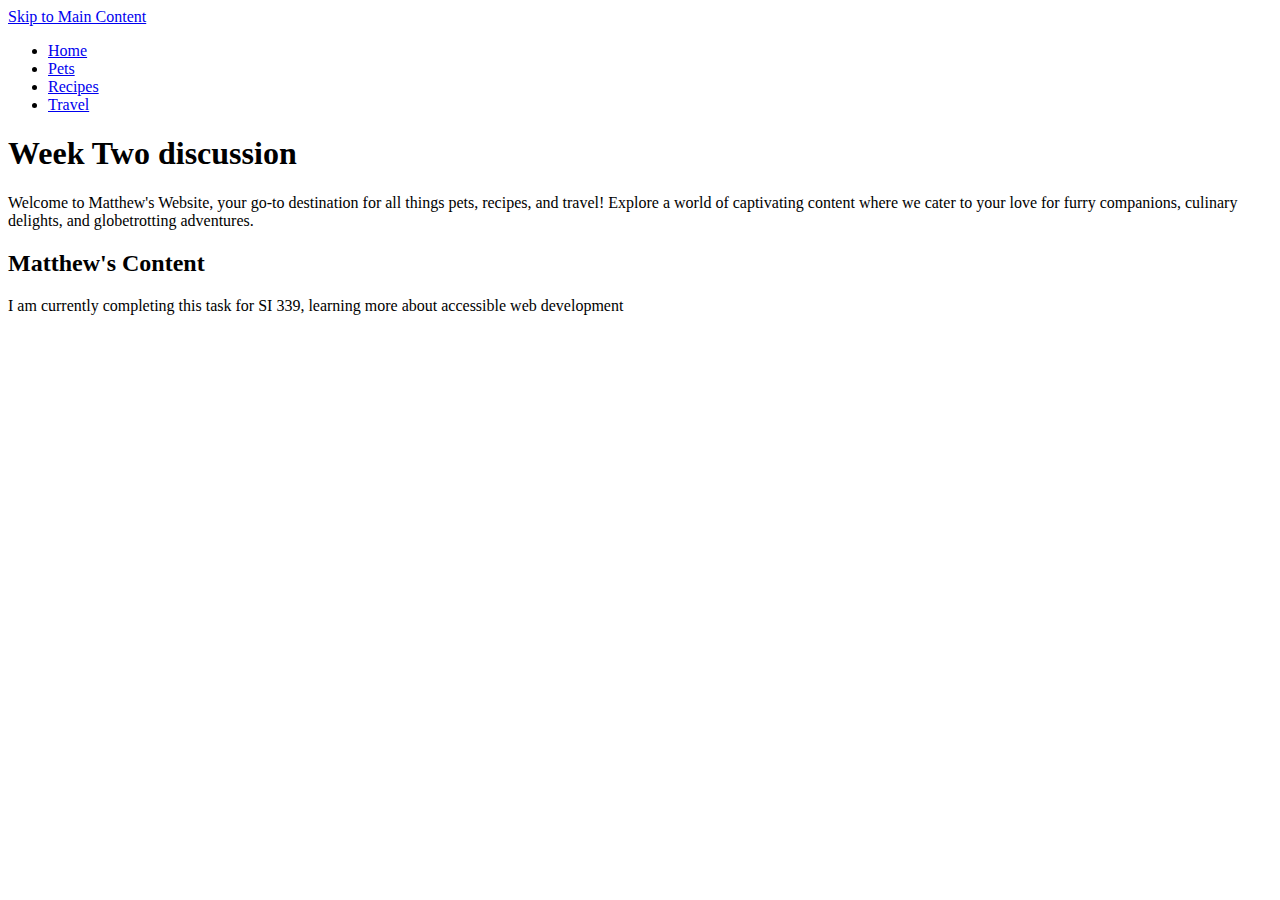
==== index.html @ 8b38f7f1 "Discussion assignment completed" ====
<!DOCTYPE html>
<html lang="en">
<head>
    <meta charset="UTF-8">
    <meta name="viewport" content="width=device-width, initial-scale=1.0">
    <title>Matthew's Website</title>
</head>
<body>
    <a href = "#main">Skip to Main Content</a>
    <header>
        <nav>
            <ul>
                <li><a href = "index.html">Home</a></li>
                <li><a href = "pets.html">Pets</a></li>
                <li><a href = "recipes.html">Recipes</a></li>
                <li><a href = "travel.html">Travel</a></li>
            </ul>
        </nav>
        <h1>Week Two discussion</h1>
    </header>
    <main>
        <div>
            <p>Welcome to Matthew's Website, your go-to destination for all things pets, recipes, and travel! Explore a world of captivating content where we cater to your love for furry companions, culinary delights, and globetrotting adventures. </p>
        </div>
        <div>
            <h2>Matthew's Content</h2>
            <p>I am currently completing this task for SI 339, learning more about accessible web development</p>
        </div>
        <div></div>
        <div></div>
        <div></div>
        <div></div>
    </main>
    
</body>
</html>
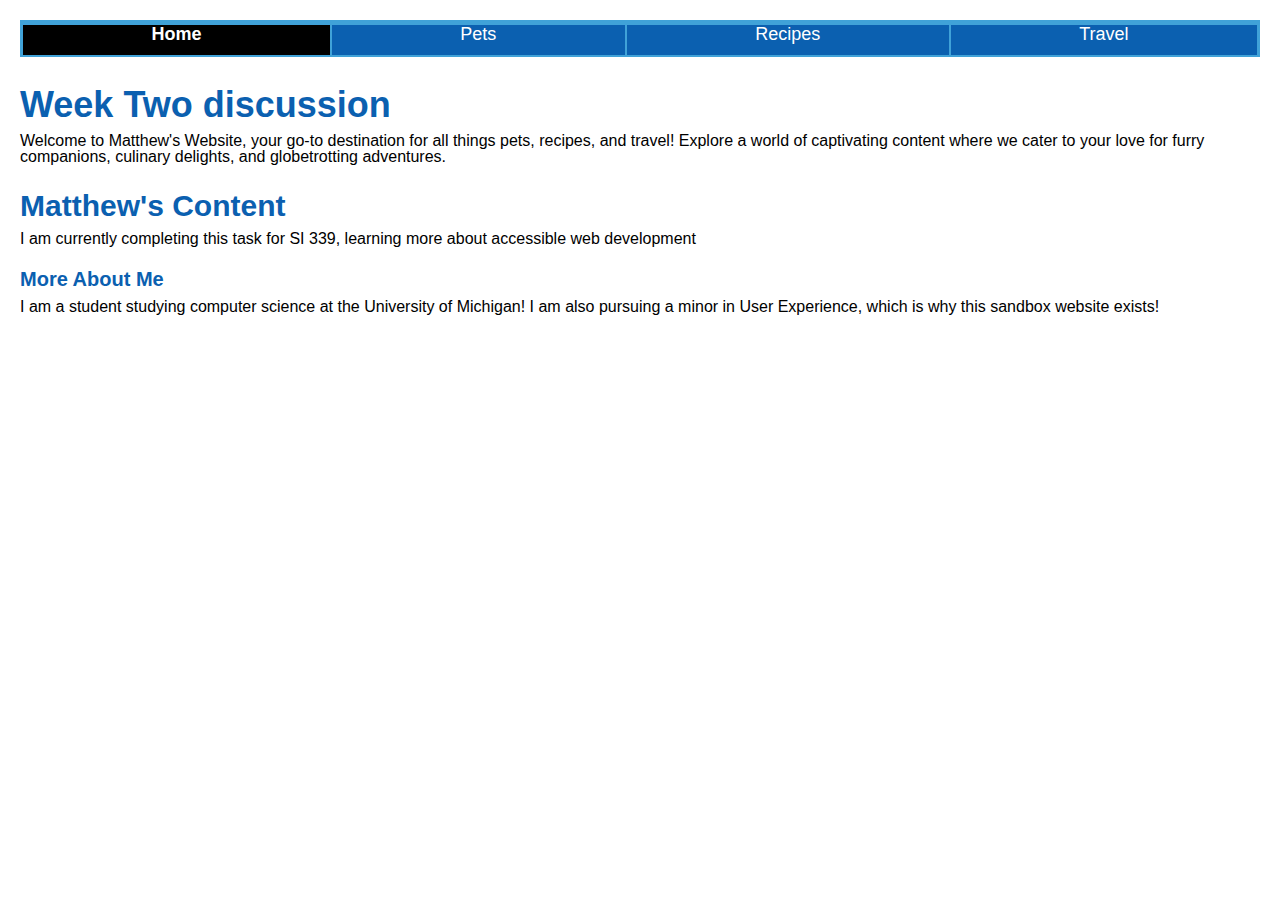
==== commit ed6c94a9: "Unvalidated content styled" ====
--- a/index.html
+++ b/index.html
@@ -3,34 +3,31 @@
 <head>
     <meta charset="UTF-8">
     <meta name="viewport" content="width=device-width, initial-scale=1.0">
+    <link rel="stylesheet" href="css/html5reset.css">
+    <link rel="stylesheet" href="css/style.css">
     <title>Matthew's Website</title>
 </head>
 <body>
-    <a href = "#main">Skip to Main Content</a>
     <header>
+        <a href = "#main" class="skip-to-main">Skip to Main Content</a>
         <nav>
-            <ul>
-                <li><a href = "index.html">Home</a></li>
-                <li><a href = "pets.html">Pets</a></li>
-                <li><a href = "recipes.html">Recipes</a></li>
-                <li><a href = "travel.html">Travel</a></li>
-            </ul>
+            <a href = "index.html" id="current_page">Home</a>
+            <a href = "pets.html">Pets</a>
+            <a href = "recipes.html">Recipes</a>
+            <a href = "travel.html">Travel</a>
         </nav>
         <h1>Week Two discussion</h1>
     </header>
-    <main>
+    <main id="main">
         <div>
             <p>Welcome to Matthew's Website, your go-to destination for all things pets, recipes, and travel! Explore a world of captivating content where we cater to your love for furry companions, culinary delights, and globetrotting adventures. </p>
         </div>
         <div>
             <h2>Matthew's Content</h2>
             <p>I am currently completing this task for SI 339, learning more about accessible web development</p>
+            <h3>More About Me</h3>
+            <p>I am a student studying computer science at the University of Michigan! I am also pursuing a minor in User Experience, which is why this sandbox website exists!</p>
         </div>
-        <div></div>
-        <div></div>
-        <div></div>
-        <div></div>
     </main>
-    
 </body>
 </html>--- a/css/style.css
+++ b/css/style.css
@@ -0,0 +1,111 @@
+nav {
+    display: grid;
+    grid-template-columns: auto auto auto auto;
+    margin: 5px 0 5px 0;
+    padding: 0 2px 0 2px;
+    background-color: #40A2D8;
+    align-items: center;
+}
+nav a {
+    margin: 5px 1px 2px 1px;
+    font-family: Helvetica, Arial, sans-serif;
+    color: white;
+    font-size: 18px;
+    text-decoration: none;
+    text-align: center;
+    background-color: #0B60B0;
+    min-height: 30px;
+}
+h1, h2, h3, h4, h5, h6 {
+    font-family: Helvetica, Arial, sans-serif;
+    color: #0B60B0;
+}
+h1 {
+    font-size: 36px;
+    font-weight: bold;
+    padding-top: 20px;
+}
+h2 {
+    font-size: 30px;
+    font-weight: bold;
+    padding-top: 16px;
+}
+h3 {
+    font-size: 20px;
+    font-weight: bold;
+    padding-top: 12px;
+}
+h4 {
+    font-size: 18px;
+    font-weight: bold;
+    padding-top: 4px;
+}
+body {
+    font-family: Helvetica, Arial sans-serif;
+    margin: 20px;
+}
+body * {
+    margin-top: 10px;
+    margin-bottom: 10px;
+}
+ul {
+    list-style-type: disc;
+    padding-left: 30px;
+}
+ol {
+    list-style-type: decimal;
+    padding-left: 30px;
+}
+#current_page {
+    font-weight: bold;
+    background-color: black;
+}
+.photo-gallery {
+    display: grid;
+    gap: 10px;
+    grid-template-columns: auto auto auto;
+    /* margin: 2%; */
+    padding: 2%;
+    background-color:rgb(237, 237, 237);
+    border-radius: 10px;
+}
+.photo-gallery img {
+    object-fit: cover;
+    width:100%;
+    height: 100%;
+    border-radius:2px;
+}
+.cover-image {
+    object-fit: cover;
+    width:100%;
+    height: 25%;
+    border-radius:2px;
+}
+.supp-image {
+    object-fit: cover;
+    width: 20%;
+    height: 20%;
+    border-radius:2px;
+}
+.skip-to-main {
+    position: absolute;
+    left: -9999px;
+    z-index: 999;
+    opacity: 0;
+}
+.skip-to-main:focus {
+    position: static;
+    opacity: 1;
+}
+.cover-grid {
+    display:grid;
+    grid-template-columns: 40% 60%;
+    gap: 10px;
+    margin-right: 10%;
+    margin-bottom: 40px;
+}
+.cover-grid * {
+    width: 100%;
+    height:100%;
+    padding: 10px;
+}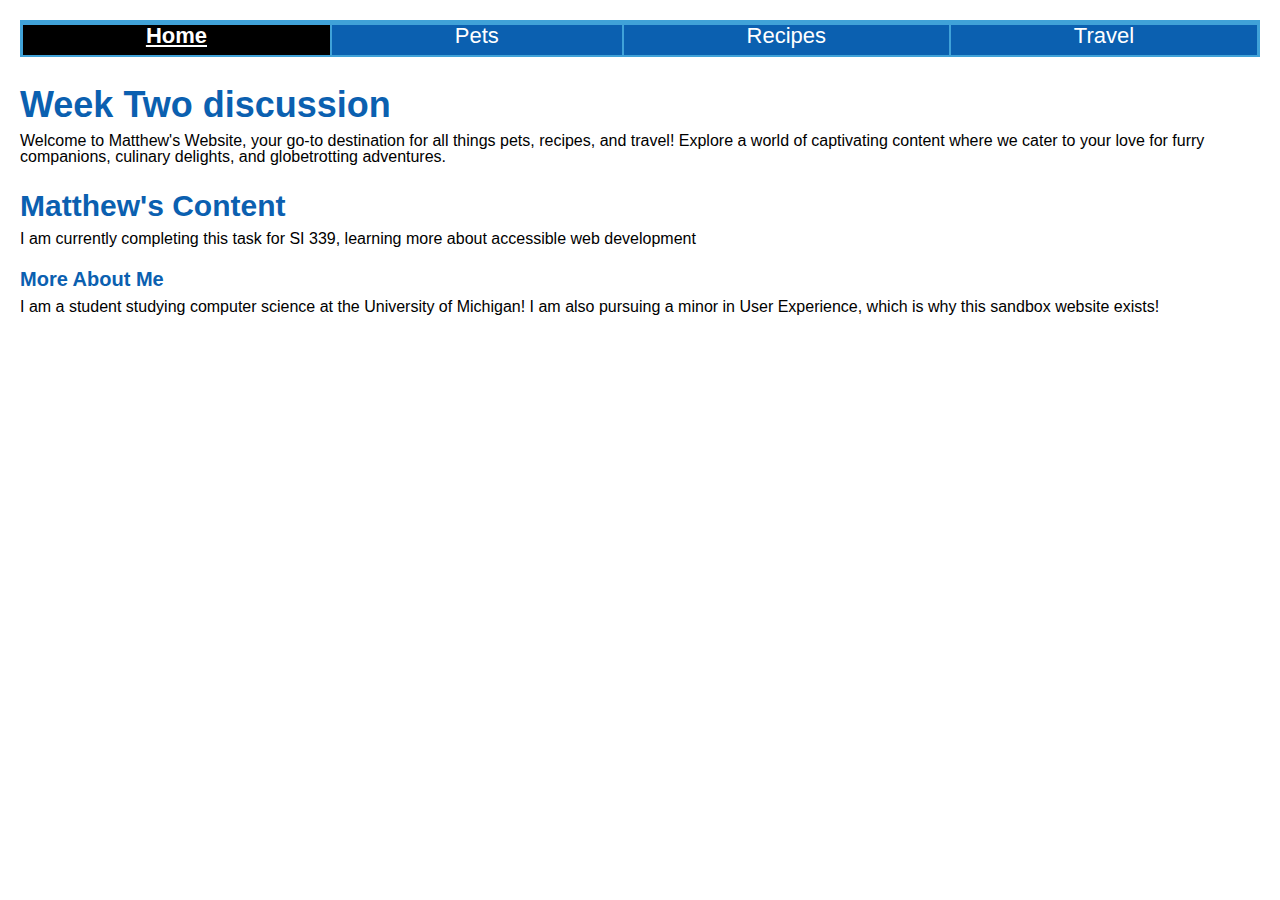
==== commit 008c4972: "Updated naming conventions" ====
--- a/index.html
+++ b/index.html
@@ -1,33 +1,45 @@
 <!DOCTYPE html>
 <html lang="en">
-<head>
-    <meta charset="UTF-8">
-    <meta name="viewport" content="width=device-width, initial-scale=1.0">
-    <link rel="stylesheet" href="css/html5reset.css">
-    <link rel="stylesheet" href="css/style.css">
+  <head>
+    <meta charset="UTF-8" />
+    <meta name="viewport" content="width=device-width, initial-scale=1.0" />
+    <link rel="stylesheet" href="css/html5reset.css" />
+    <link rel="stylesheet" href="css/style.css" />
     <title>Matthew's Website</title>
-</head>
-<body>
+  </head>
+  <body>
     <header>
-        <a href = "#main" class="skip-to-main">Skip to Main Content</a>
-        <nav>
-            <a href = "index.html" id="current_page">Home</a>
-            <a href = "pets.html">Pets</a>
-            <a href = "recipes.html">Recipes</a>
-            <a href = "travel.html">Travel</a>
-        </nav>
-        <h1>Week Two discussion</h1>
+      <a href="#main" class="skip-to-main">Skip to Main Content</a>
+      <nav>
+        <a href="index.html" id="current-page">Home</a>
+        <a href="pets.html">Pets</a>
+        <a href="recipes.html">Recipes</a>
+        <a href="travel.html">Travel</a>
+      </nav>
+      <h1>Week Two discussion</h1>
     </header>
     <main id="main">
-        <div>
-            <p>Welcome to Matthew's Website, your go-to destination for all things pets, recipes, and travel! Explore a world of captivating content where we cater to your love for furry companions, culinary delights, and globetrotting adventures. </p>
-        </div>
-        <div>
-            <h2>Matthew's Content</h2>
-            <p>I am currently completing this task for SI 339, learning more about accessible web development</p>
-            <h3>More About Me</h3>
-            <p>I am a student studying computer science at the University of Michigan! I am also pursuing a minor in User Experience, which is why this sandbox website exists!</p>
-        </div>
+      <div>
+        <p>
+          Welcome to Matthew's Website, your go-to destination for all things
+          pets, recipes, and travel! Explore a world of captivating content
+          where we cater to your love for furry companions, culinary delights,
+          and globetrotting adventures.
+        </p>
+      </div>
+      <div>
+        <h2>Matthew's Content</h2>
+        <p>
+          I am currently completing this task for SI 339, learning more about
+          accessible web development
+        </p>
+        <h3>More About Me</h3>
+        <p>
+          I am a student studying computer science at the University of
+          Michigan! I am also pursuing a minor in User Experience, which is why
+          this sandbox website exists!
+        </p>
+      </div>
     </main>
-</body>
-</html>+  </body>
+</html>
--- a/css/style.css
+++ b/css/style.css
@@ -10,7 +10,8 @@
     margin: 5px 1px 2px 1px;
     font-family: Helvetica, Arial, sans-serif;
     color: white;
-    font-size: 18px;
+    font-size: 22px;
+    font-weight: 300;
     text-decoration: none;
     text-align: center;
     background-color: #0B60B0;
@@ -56,9 +57,10 @@
     list-style-type: decimal;
     padding-left: 30px;
 }
-#current_page {
-    font-weight: bold;
+#current-page {
+    font-weight: 900;
     background-color: black;
+    text-decoration: underline;
 }
 .photo-gallery {
     display: grid;
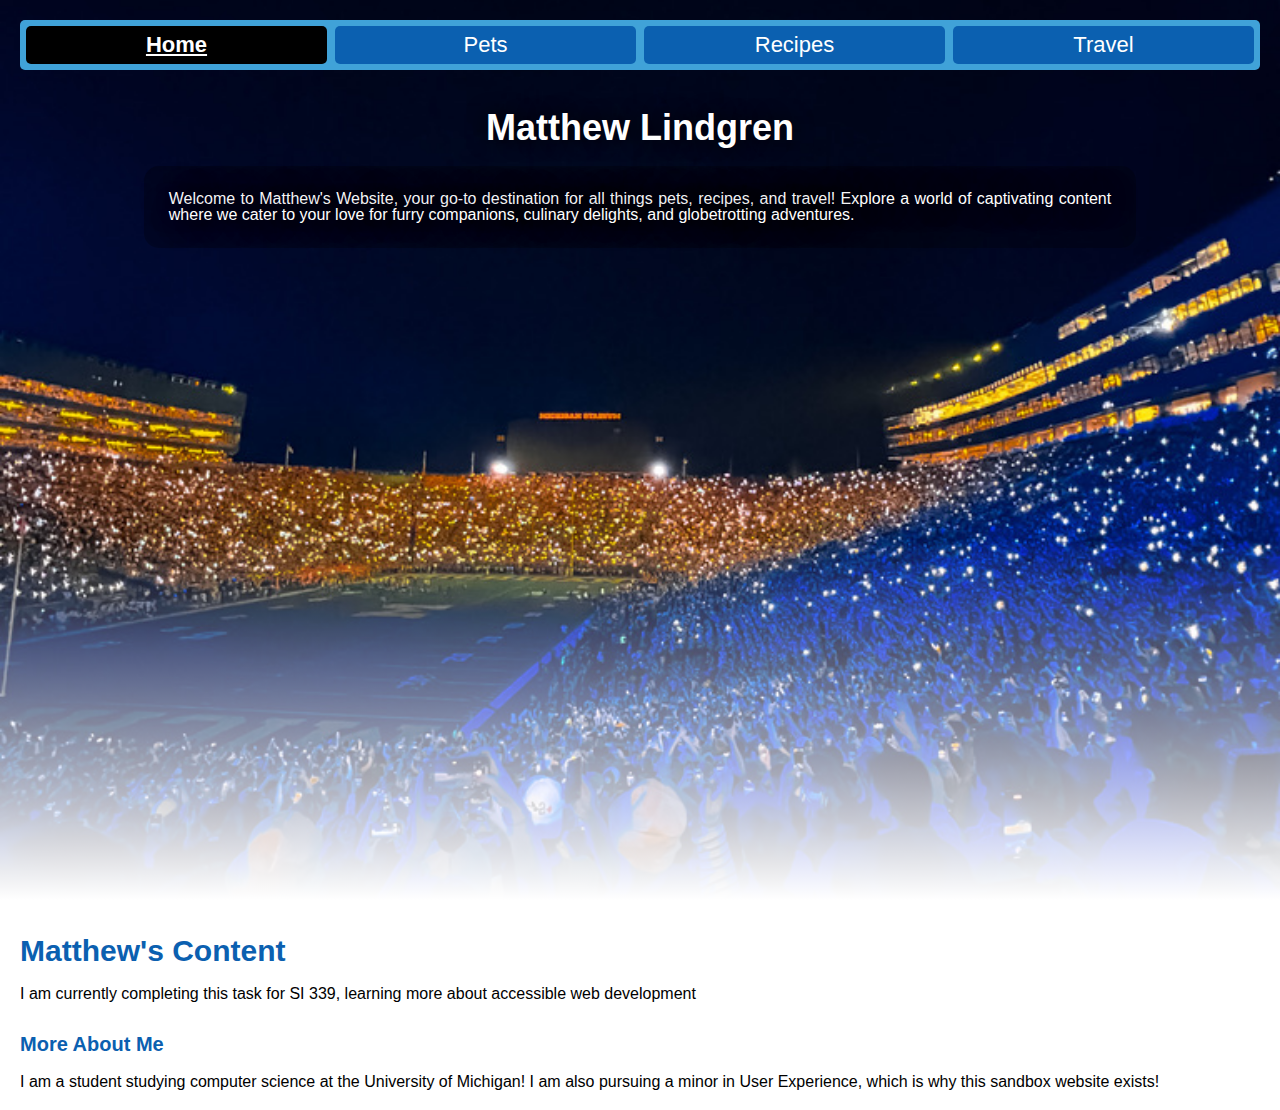
==== commit 070ab99e: "Added better styling" ====
--- a/index.html
+++ b/index.html
@@ -1,45 +1,42 @@
 <!DOCTYPE html>
 <html lang="en">
-  <head>
-    <meta charset="UTF-8" />
-    <meta name="viewport" content="width=device-width, initial-scale=1.0" />
-    <link rel="stylesheet" href="css/html5reset.css" />
-    <link rel="stylesheet" href="css/style.css" />
-    <title>Matthew's Website</title>
-  </head>
-  <body>
-    <header>
-      <a href="#main" class="skip-to-main">Skip to Main Content</a>
-      <nav>
-        <a href="index.html" id="current-page">Home</a>
-        <a href="pets.html">Pets</a>
-        <a href="recipes.html">Recipes</a>
-        <a href="travel.html">Travel</a>
-      </nav>
-      <h1>Week Two discussion</h1>
-    </header>
-    <main id="main">
-      <div>
-        <p>
-          Welcome to Matthew's Website, your go-to destination for all things
-          pets, recipes, and travel! Explore a world of captivating content
-          where we cater to your love for furry companions, culinary delights,
-          and globetrotting adventures.
-        </p>
-      </div>
-      <div>
-        <h2>Matthew's Content</h2>
-        <p>
-          I am currently completing this task for SI 339, learning more about
-          accessible web development
-        </p>
-        <h3>More About Me</h3>
-        <p>
-          I am a student studying computer science at the University of
-          Michigan! I am also pursuing a minor in User Experience, which is why
-          this sandbox website exists!
-        </p>
-      </div>
-    </main>
-  </body>
+    <head>
+        <meta charset="UTF-8" />
+        <meta name="viewport" content="width=device-width, initial-scale=1.0" />
+        <link rel="stylesheet" href="css/html5reset.css" />
+        <link rel="stylesheet" href="css/style.css" />
+        <title>Matthew's Website</title>
+    </head>
+    <body>
+        <a href="#main" class="skip-to-main">Skip to Main Content</a>
+        <div class="banner">
+            <header>
+                <nav>
+                    <a href="index.html" id="current-page"><p>Home</p></a>
+                    <a href="pets.html"><p>Pets</p></a>
+                    <a href="recipes.html"><p>Recipes</p></a>
+                    <a href="travel.html"><p>Travel</p></a>
+                </nav>
+                <h1>Matthew Lindgren</h1>
+                <p>Welcome to Matthew's Website, your go-to destination for all things pets, recipes, and travel! Explore a world of captivating content where we cater to your love for furry companions, culinary delights, and globetrotting adventures.</p>
+            </header>
+        </div>
+        <main id="main">
+            <div>
+            </div>
+            <div>
+                <h2>Matthew's Content</h2>
+                <p>
+                I am currently completing this task for SI 339, learning more about
+                accessible web development
+                </p>
+                <h3>More About Me</h3>
+                <p>
+                I am a student studying computer science at the University of
+                Michigan! I am also pursuing a minor in User Experience, which is why
+                this sandbox website exists!
+                </p>
+            </div>
+        </main>
+    </body>
 </html>
--- a/css/style.css
+++ b/css/style.css
@@ -1,30 +1,37 @@
 nav {
     display: grid;
-    grid-template-columns: auto auto auto auto;
-    margin: 5px 0 5px 0;
-    padding: 0 2px 0 2px;
+    grid-template-columns: repeat(auto-fit, minmax(100px, 1fr));
+    padding: 2px;
     background-color: #40A2D8;
     align-items: center;
+    border-radius: 5px;
 }
 nav a {
-    margin: 5px 1px 2px 1px;
+    margin: 4px;
     font-family: Helvetica, Arial, sans-serif;
     color: white;
     font-size: 22px;
     font-weight: 300;
     text-decoration: none;
-    text-align: center;
     background-color: #0B60B0;
     min-height: 30px;
+    border-radius: 5px;
+}
+nav a p {
+    margin: 8px;
+    text-align: center;
 }
 h1, h2, h3, h4, h5, h6 {
     font-family: Helvetica, Arial, sans-serif;
     color: #0B60B0;
+    margin: 20px;
 }
 h1 {
     font-size: 36px;
     font-weight: bold;
-    padding-top: 20px;
+    padding-top: 40px;
+    text-align: center;
+    margin: 0;
 }
 h2 {
     font-size: 30px;
@@ -42,20 +49,24 @@
     padding-top: 4px;
 }
 body {
-    font-family: Helvetica, Arial sans-serif;
-    margin: 20px;
-}
-body * {
-    margin-top: 10px;
-    margin-bottom: 10px;
+    font-family: Helvetica, Arial, sans-serif;
 }
 ul {
     list-style-type: disc;
-    padding-left: 30px;
+    padding: 0 30px 0 30px;
 }
 ol {
     list-style-type: decimal;
-    padding-left: 30px;
+    padding: 0 30px 0 30px;
+}
+header {
+    padding: 20px;
+}
+p {
+    margin: 20px;
+}
+hr {
+    margin: 30px 10px 30px 10px;
 }
 #current-page {
     font-weight: 900;
@@ -66,7 +77,7 @@
     display: grid;
     gap: 10px;
     grid-template-columns: auto auto auto;
-    /* margin: 2%; */
+    margin: 2%;
     padding: 2%;
     background-color:rgb(237, 237, 237);
     border-radius: 10px;
@@ -88,26 +99,54 @@
     width: 20%;
     height: 20%;
     border-radius:2px;
+    margin: 5% 5% 5% 5%;
 }
 .skip-to-main {
     position: absolute;
     left: -9999px;
-    z-index: 999;
     opacity: 0;
+    margin-bottom: 10px;
 }
 .skip-to-main:focus {
     position: static;
     opacity: 1;
+    margin-bottom: 10px;
 }
 .cover-grid {
     display:grid;
     grid-template-columns: 40% 60%;
     gap: 10px;
-    margin-right: 10%;
+    margin-left: 10px;
+    margin-right: 20px;
     margin-bottom: 40px;
 }
-.cover-grid * {
-    width: 100%;
-    height:100%;
+.cover-grid img {
+    object-fit: cover;
+    width: 90%;
+    height: auto;
     padding: 10px;
+}
+.banner {
+    background-image: linear-gradient(to top, rgba(255, 255, 255, 1) 0%, rgba(255, 255, 255, 0) 40%), url("../images/stadium.jpeg");
+    background-size:cover;
+    background-repeat: no-repeat;
+    background-position: center;
+    height: 900px;
+    position: relative;
+}
+.banner h1 {
+    text-align: center;
+    color: white;
+    text-shadow: 0 0 20px black;
+}
+header > p {
+    text-align: justify;
+    text-justify: inter-character;
+    color: white;
+    margin-left: 10%;
+    margin-right: 10%;
+    padding: 2% 2% 2% 2%;
+    text-shadow: 0 0 30px black;
+    background-color: rgba(0, 0, 0, 0.25);
+    border-radius: 15px;
 }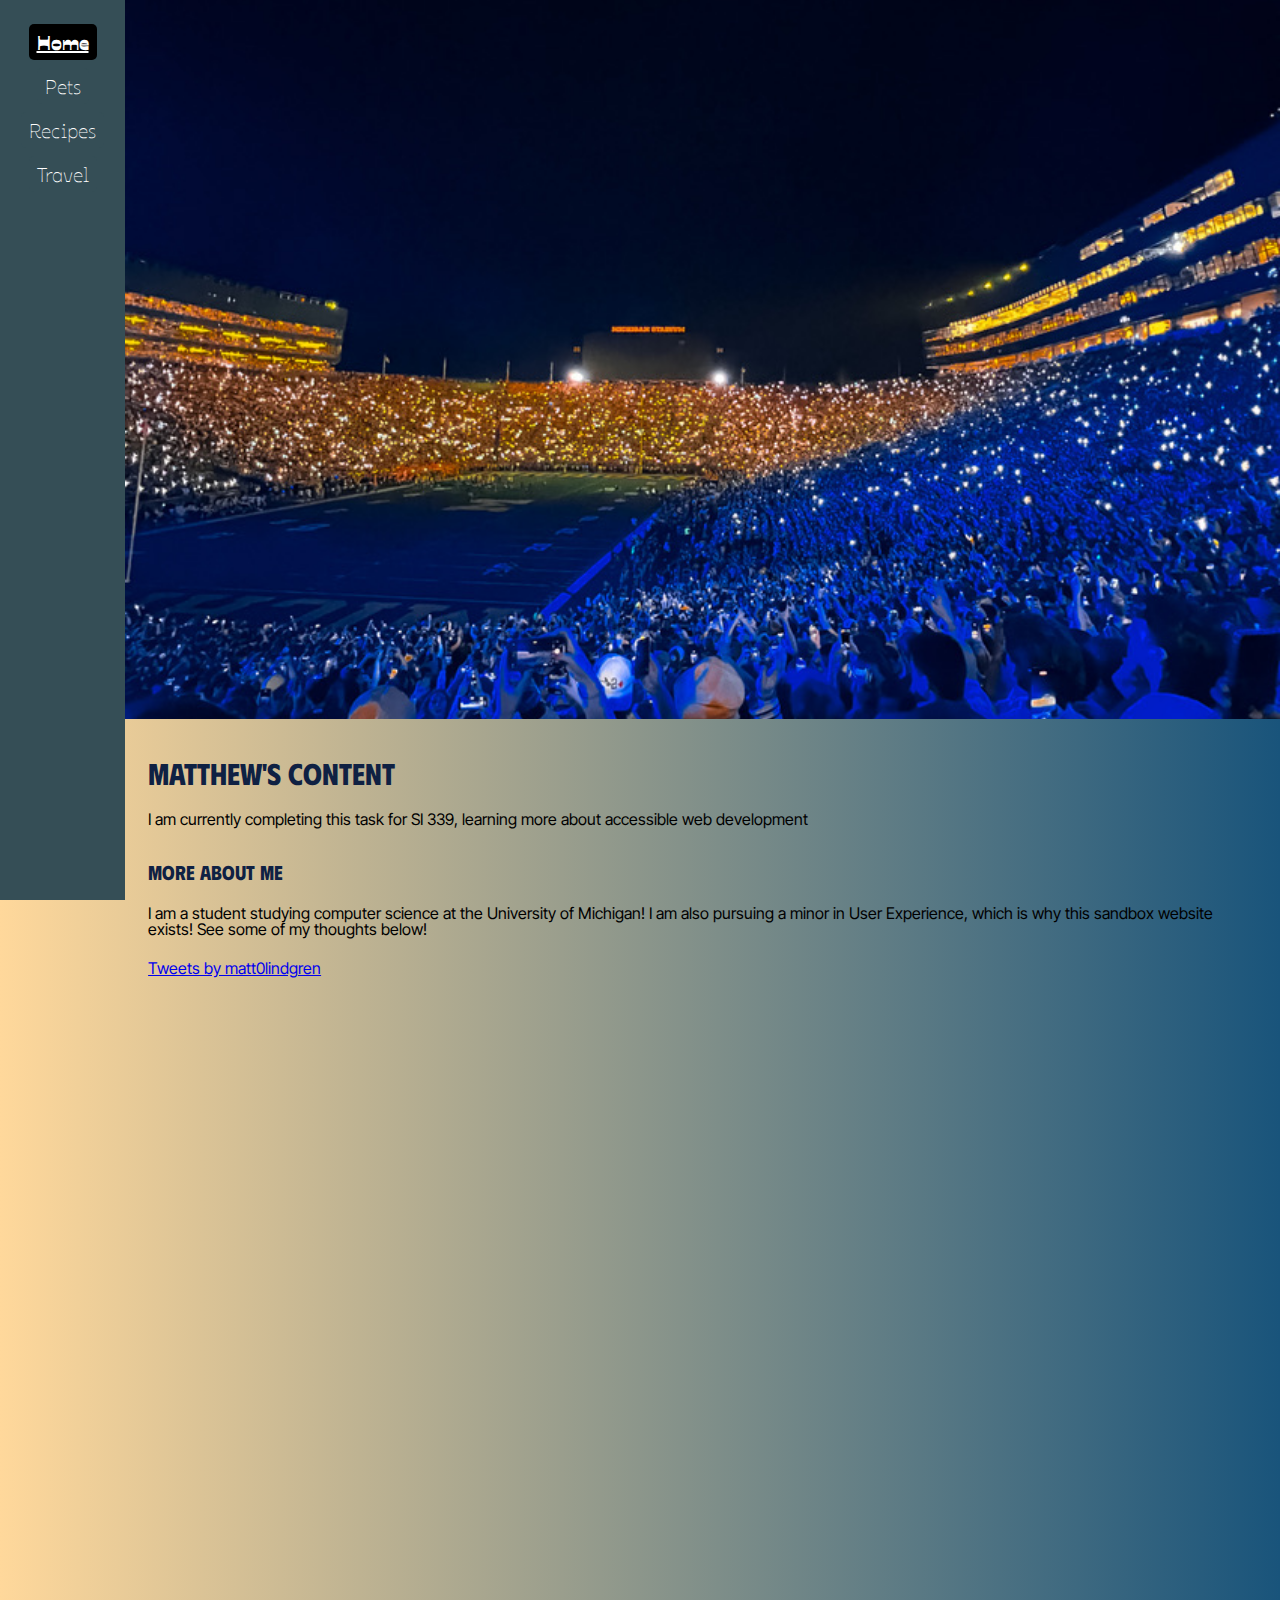
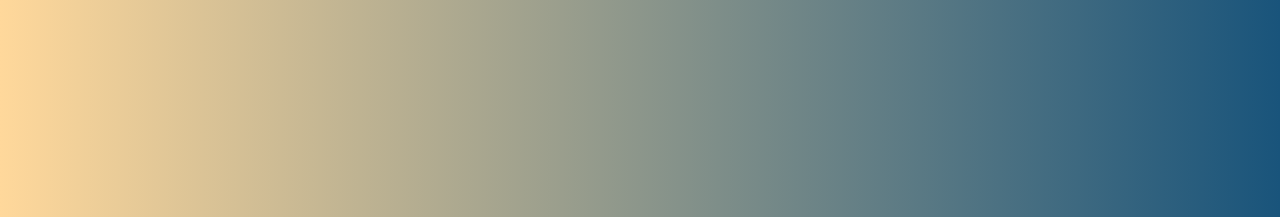
==== commit 09a00414: "Added additional grid features" ====
--- a/index.html
+++ b/index.html
@@ -1,16 +1,20 @@
 <!DOCTYPE html>
 <html lang="en">
     <head>
-        <meta charset="UTF-8" />
-        <meta name="viewport" content="width=device-width, initial-scale=1.0" />
-        <link rel="stylesheet" href="css/html5reset.css" />
-        <link rel="stylesheet" href="css/style.css" />
+        <meta charset="UTF-8">
+        <meta name="viewport" content="width=device-width, initial-scale=1.0">
+        <link rel="stylesheet" href="css/html5reset.css">
+        <link rel="stylesheet" href="css/style.css">
+        <link rel="stylesheet" href="css/index.css">
         <title>Matthew's Website</title>
     </head>
     <body>
         <a href="#main" class="skip-to-main">Skip to Main Content</a>
-        <div class="banner">
+        <div class="small-banner">
             <header>
+                <button type="button" class="collapsible" id="collapse_button">
+                    <img src="./images/sidebar.left.white.svg" alt="Collapse Menu" class="sidebar-logo">
+                </button>
                 <nav>
                     <a href="index.html" id="current-page"><p>Home</p></a>
                     <a href="pets.html"><p>Pets</p></a>
@@ -22,8 +26,7 @@
             </header>
         </div>
         <main id="main">
-            <div>
-            </div>
+            <img class="big-banner" src="./images/stadium.jpeg" alt="">
             <div>
                 <h2>Matthew's Content</h2>
                 <p>
@@ -34,9 +37,11 @@
                 <p>
                 I am a student studying computer science at the University of
                 Michigan! I am also pursuing a minor in User Experience, which is why
-                this sandbox website exists!
+                this sandbox website exists! See some of my thoughts below!
                 </p>
+                <a class="twitter-timeline" data-lang="en" data-theme="dark" href="https://twitter.com/matt0lindgren?ref_src=twsrc%5Etfw">Tweets by matt0lindgren</a> <script async src="https://platform.twitter.com/widgets.js" charset="utf-8"></script>
             </div>
         </main>
+        <script src="js/script.js"></script>
     </body>
 </html>
--- a/css/style.css
+++ b/css/style.css
@@ -1,35 +1,40 @@
+@import url('https://fonts.googleapis.com/css2?family=Inter+Tight&family=Ojuju:wght@700&family=Phudu&family=Ruda&display=swap');
 nav {
     display: grid;
     grid-template-columns: repeat(auto-fit, minmax(100px, 1fr));
     padding: 2px;
-    background-color: #40A2D8;
+    background-color: #8B6212;
     align-items: center;
     border-radius: 5px;
 }
 nav a {
     margin: 4px;
-    font-family: Helvetica, Arial, sans-serif;
-    color: white;
+    color: #ffffff;
     font-size: 22px;
     font-weight: 300;
     text-decoration: none;
-    background-color: #0B60B0;
+    background-color: #354E56;
     min-height: 30px;
     border-radius: 5px;
+}
+nav a:hover {
+    text-decoration: underline;
 }
 nav a p {
     margin: 8px;
     text-align: center;
+    font-size: 20px;
+    font-family: "Ojuju", Helvetica, Arial, sans-serif;
 }
 h1, h2, h3, h4, h5, h6 {
-    font-family: Helvetica, Arial, sans-serif;
-    color: #0B60B0;
-    margin: 20px;
+    font-family: "Phudu", Helvetica, Arial, sans-serif;
+    color: #0F2143;
+    margin: 2%;
 }
 h1 {
     font-size: 36px;
     font-weight: bold;
-    padding-top: 40px;
+    padding-top: 20px;
     text-align: center;
     margin: 0;
 }
@@ -49,7 +54,7 @@
     padding-top: 4px;
 }
 body {
-    font-family: Helvetica, Arial, sans-serif;
+    font-family: "Inter Tight", Helvetica, Arial, sans-serif;
 }
 ul {
     list-style-type: disc;
@@ -60,34 +65,44 @@
     padding: 0 30px 0 30px;
 }
 header {
-    padding: 20px;
+    padding: 20px 20px 0 20px;
 }
 p {
-    margin: 20px;
+    margin: 2%;
 }
 hr {
-    margin: 30px 10px 30px 10px;
+    margin: 20px 10px;
+}
+@media (prefers-reduced-motion: reduce) {
+    img {
+        animation-play-state: paused;
+        visibility: hidden;
+    }
+    video {
+        animation-play-state: paused;
+        visibility: hidden;
+    }
 }
 #current-page {
     font-weight: 900;
     background-color: black;
     text-decoration: underline;
 }
+
 .photo-gallery {
-    display: grid;
-    gap: 10px;
-    grid-template-columns: auto auto auto;
+    background-color: rgba(237, 237, 237, 0.6);
+    overflow: auto;
+    white-space: nowrap;
+    padding: 10px;
     margin: 2%;
-    padding: 2%;
-    background-color:rgb(237, 237, 237);
-    border-radius: 10px;
-}
-.photo-gallery img {
-    object-fit: cover;
-    width:100%;
-    height: 100%;
-    border-radius:2px;
-}
+    border-radius: 6px;
+    height: 600px;
+}
+.photo-gallery > * {
+    padding: 10px;
+    height: 580px;
+}
+
 .cover-image {
     object-fit: cover;
     width:100%;
@@ -104,29 +119,40 @@
 .skip-to-main {
     position: absolute;
     left: -9999px;
-    opacity: 0;
     margin-bottom: 10px;
+    background-color: #0F2143;
+    padding: 10px;
+    border-radius: 20px;
+    max-width: 85px;
+    z-index: 1000;
 }
 .skip-to-main:focus {
-    position: static;
-    opacity: 1;
-    margin-bottom: 10px;
+    top: 10px;
+    left: 10px;
+    color: white;
 }
 .cover-grid {
-    display:grid;
-    grid-template-columns: 40% 60%;
+    display:flex;
     gap: 10px;
-    margin-left: 10px;
-    margin-right: 20px;
-    margin-bottom: 40px;
+    flex-direction: column;
+    justify-items: center;
+    align-items: center;
+    background-color: rgb(237, 237, 237, 0.6);
+    border-radius: 6px;
+    margin: 2%;
+    padding: 20px;
+}
+.cover-grid > * {
+    padding: 0;
+    margin: 0;
 }
 .cover-grid img {
     object-fit: cover;
-    width: 90%;
+    width: 80%;
     height: auto;
     padding: 10px;
 }
-.banner {
+.small-banner {
     background-image: linear-gradient(to top, rgba(255, 255, 255, 1) 0%, rgba(255, 255, 255, 0) 40%), url("../images/stadium.jpeg");
     background-size:cover;
     background-repeat: no-repeat;
@@ -134,10 +160,16 @@
     height: 900px;
     position: relative;
 }
-.banner h1 {
+.small-banner h1 {
     text-align: center;
     color: white;
     text-shadow: 0 0 20px black;
+}
+.big-banner {
+    display: none;
+}
+.bg-gradient {
+    background: linear-gradient(to right, #ffd89b, #19547b);
 }
 header > p {
     text-align: justify;
@@ -149,4 +181,238 @@
     text-shadow: 0 0 30px black;
     background-color: rgba(0, 0, 0, 0.25);
     border-radius: 15px;
+}
+.box-effect:hover, .box-effect:focus {
+    box-shadow: 5px 5px 15px rgba(0, 0, 0, 0.3);
+}
+
+.twitter-timeline {
+    margin: 2%;
+    padding-bottom: 2%;
+}
+.collapsible {
+    display: none;
+}
+
+@media screen and (min-width: 50em) { /* 50em = 800px */
+    .cover-grid {
+        display: grid;
+        grid-template-columns: 30% 70%;
+        grid-template-rows: auto 1fr;
+        padding: 20px;
+        border-radius: 10px;
+        margin: 2%;
+    }
+    .cover-grid :first-child {
+        grid-row: 1 / -1;
+        grid-column: 1 / 2;
+        width: 100%;
+        object-fit: cover;
+    }
+    .cover-grid img {
+        object-fit: cover;
+        padding: 0;
+        margin: 0;
+        align-self: start;
+        max-height: 100%; /* Add max-height property to ensure images don't exceed container height */
+        width: 100%;
+    }
+    .cover-grid p {
+        margin: 0;
+        padding: 20px;
+        align-self: start;
+        justify-self: start;
+    }
+
+    .photo-gallery {
+        display: grid;
+        gap: 10px;
+        grid-template-columns: repeat(auto-fit, minmax(25%, 1fr));
+        margin: 2%;
+        padding: 2%;
+        border-radius: 10px;
+        height: revert;
+    }
+    .photo-gallery > * {
+        object-fit: cover;
+        overflow: auto;
+        height: 100%;
+        width: revert;
+        max-width: 100%;
+        border-radius:2px;
+        max-height: 50vh;
+        padding: 0;
+        margin: 0;
+        overflow: hidden;
+    }
+    .recipe-description {
+        margin: 2%;
+        padding: 20px;
+        display: flex;
+        flex-direction: row;
+        gap: 10px;
+        background-color: rgb(237, 237, 237, 0.6);
+        border-radius: 10px;
+    }
+    .recipe-description h3 {
+        padding: 0;
+        margin: 0;
+    }
+    .recipe-description div > * {
+        margin: 10px;
+    }
+    .recipe-steps {
+        flex-grow: 4;
+    }
+    img.big-banner {
+        display: none;
+    }
+    body {
+        display: flex;
+        background: linear-gradient(to right, #ffd89b, #19547b);
+        margin-bottom: 20px;
+    }
+    header {
+        width: 125px;
+        background-color: #354E56;
+        position: fixed;
+        top: 0;
+        left: 0;
+        bottom: 0;
+        overflow-y: auto;
+        padding: 0;
+        padding-top: 20px;
+    }
+    header > p {
+        display: none;
+    }
+    header h1{
+        position: absolute;
+        left: -999px;
+        color: white;
+    }
+    main {
+        flex: 1;
+        padding-left: 125px;
+        overflow-y: auto;
+    }
+    nav {
+        display: flex;
+        flex-direction: column;
+        padding: 0;
+        background-color: #40a3d800;
+        align-items: center;
+        border-radius: 5px;
+    }
+    nav a {
+        margin: 4px;
+        font-family: Helvetica, Arial, sans-serif;
+        color: white;
+        font-size: 22px;
+        font-weight: 300;
+        text-decoration: none;
+        background-color: #354E56;
+        min-height: 30px;
+        border-radius: 5px;
+    }
+    nav a:hover {
+        text-decoration: underline;
+    }
+    nav a p {
+        margin: 8px;
+        text-align: center;
+    }
+    main img {
+        object-fit: cover;
+        width: 100%;
+        max-height: 40%;
+    }
+    img.big-banner {
+        display: block;
+    }
+
+    .twitter-timeline {
+        margin: 2%;
+    }
+
+    .sidebar-logo {
+        display: block;
+        max-width: 30px;
+        position: relative;
+        top: 2%;
+    }
+    .collapsible {
+        display: block;
+        border: none;
+        cursor: pointer;
+        appearance: none;
+        background-color: inherit;
+        padding-bottom: 2%;
+        margin-bottom: 10px;
+        width: 40px;
+        margin-left: 42.5px;
+    }
+
+    .nav-collapsed {
+        display: none;
+    }
+    .main-collapsed {
+        padding-left: 0;
+    }
+    .header-collapsed {
+        top: 2%;
+        left: 2%;
+        width: 28px;
+        height: 26px;
+        padding: 5px;
+        bottom: auto;
+        display: flex;
+        justify-content: center;
+        border-radius: 5px;
+    }
+    .collapsible-collapsed {
+        padding: 0;
+        margin: 0;
+    }
+}
+@media screen and (min-width: 75em) {
+    .collapsible {
+        display: none;
+    }
+    .condensed-grid {
+        display: grid;
+        grid-template-columns: 1fr 1fr;
+        grid-row-gap: 0px;
+        margin: 2%;
+        padding: 10px;
+        background-color: rgb(237, 237, 237, 0.5);
+        border-radius: 10px;
+    }
+    .photo-gallery {
+        background-color: rgba(237, 237, 237, 0.5);
+    }
+    .cover-grid {
+        background-color: rgba(237, 237, 237, 0.5)
+    }
+    .condensed-grid h3 {
+        margin-left: 2%;
+    }
+    .condensed-grid > :nth-child(2) {
+        grid-column: 1 / 2;
+    }
+    .condensed-grid > :nth-child(3) {
+        grid-column: 2 / 3;
+        grid-row: 1 / 2;
+    }
+    ul {
+        padding: 30px;
+    }
+    ul li {
+        font-size: 20px;
+        line-height: 1.5;
+    }
+    .condensed-grid h3 {
+        font-size: 24px;
+        text-align: center;
+    }
 }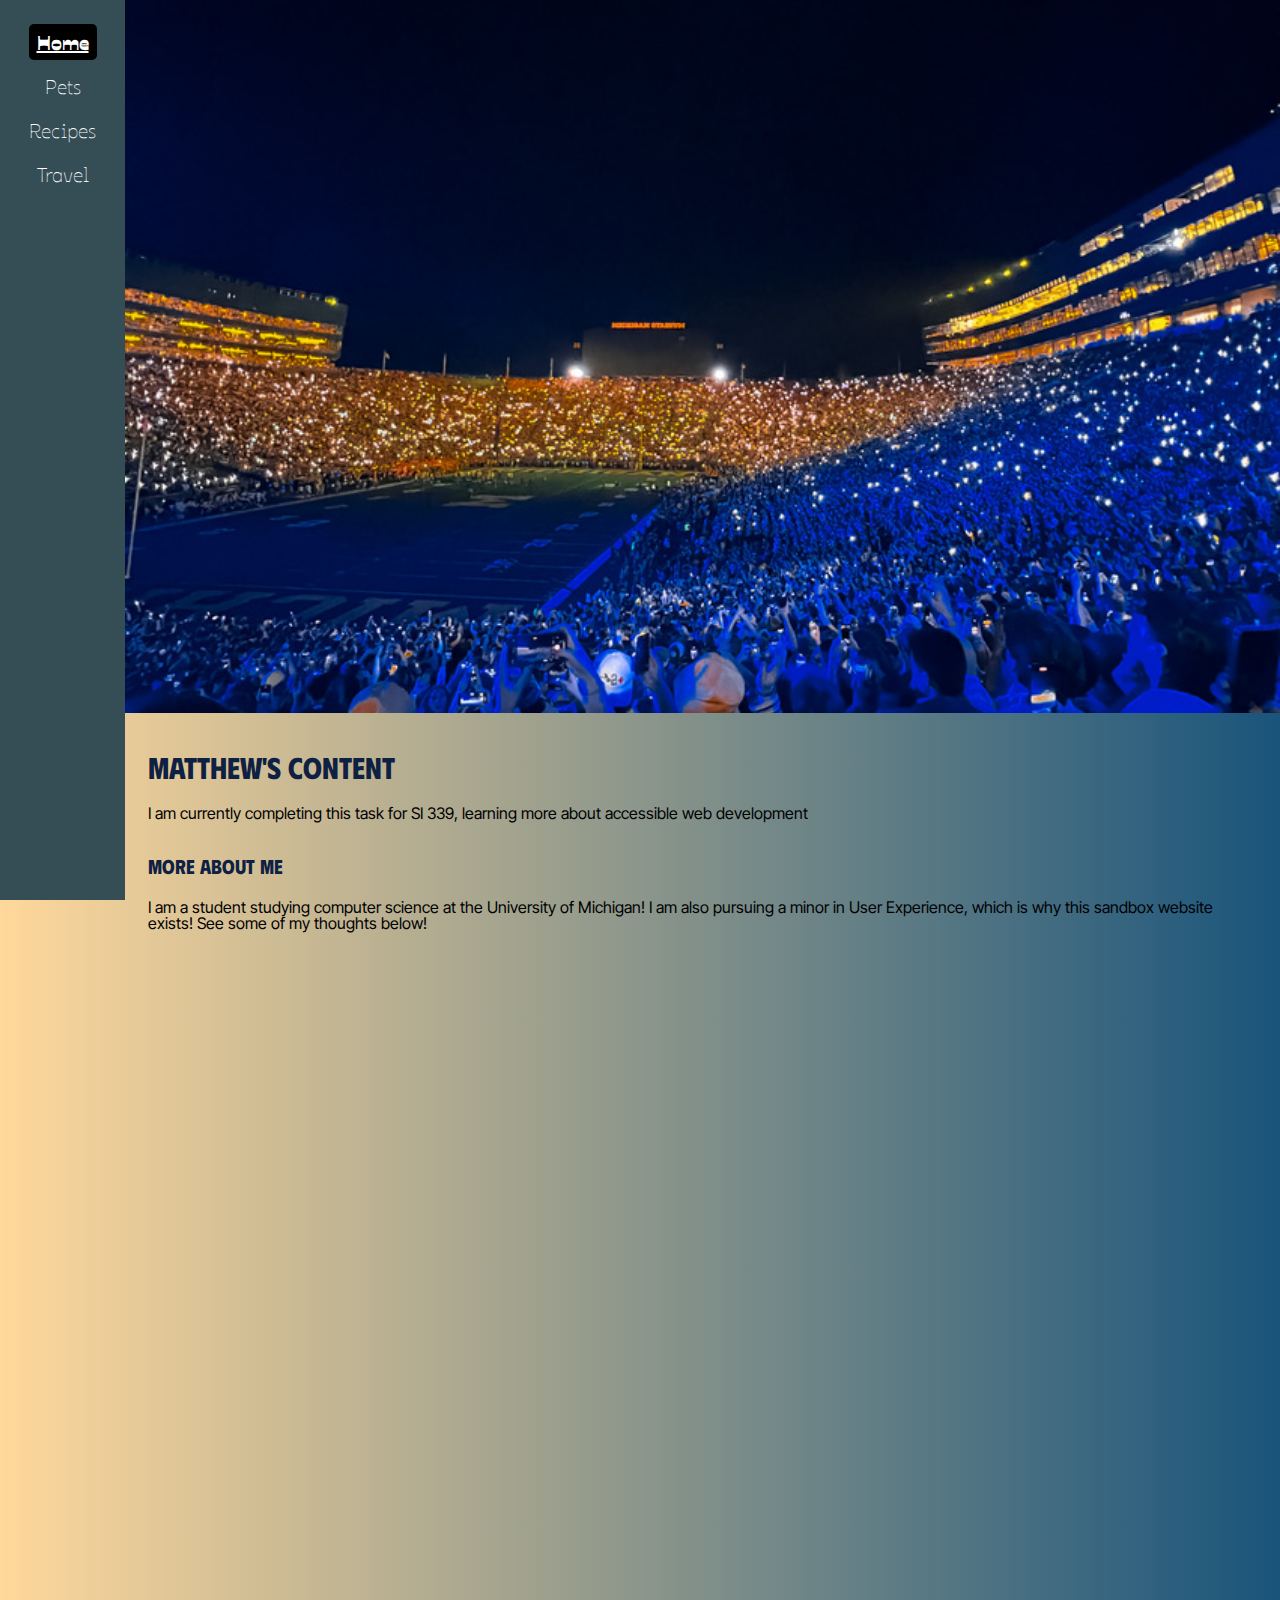
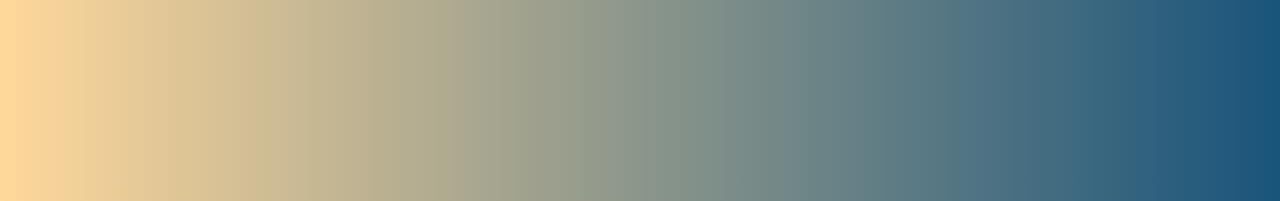
==== commit fb04e370: "Updated to not have music widget so no contrast errors are raised" ====
--- a/index.html
+++ b/index.html
@@ -39,7 +39,6 @@
                 Michigan! I am also pursuing a minor in User Experience, which is why
                 this sandbox website exists! See some of my thoughts below!
                 </p>
-                <a class="twitter-timeline" data-lang="en" data-theme="dark" href="https://twitter.com/matt0lindgren?ref_src=twsrc%5Etfw">Tweets by matt0lindgren</a> <script async src="https://platform.twitter.com/widgets.js" charset="utf-8"></script>
             </div>
         </main>
         <script src="js/script.js"></script>
--- a/css/style.css
+++ b/css/style.css
@@ -100,7 +100,7 @@
 }
 .photo-gallery > * {
     padding: 10px;
-    height: 580px;
+    height: 562px;
 }
 
 .cover-image {
@@ -109,22 +109,18 @@
     height: 25%;
     border-radius:2px;
 }
-.supp-image {
-    object-fit: cover;
-    width: 20%;
-    height: 20%;
-    border-radius:2px;
-    margin: 5% 5% 5% 5%;
-}
 .skip-to-main {
     position: absolute;
     left: -9999px;
     margin-bottom: 10px;
-    background-color: #0F2143;
     padding: 10px;
     border-radius: 20px;
     max-width: 85px;
     z-index: 1000;
+    color: black;
+}
+.skip-to-main:visited {
+    color: black;
 }
 .skip-to-main:focus {
     top: 10px;
@@ -186,12 +182,14 @@
     box-shadow: 5px 5px 15px rgba(0, 0, 0, 0.3);
 }
 
-.twitter-timeline {
-    margin: 2%;
-    padding-bottom: 2%;
-}
 .collapsible {
     display: none;
+}
+.recipe-description .photo-gallery {
+    height: 200px;
+}
+.recipe-description .photo-gallery > img {
+    height: 176px;
 }
 
 @media screen and (min-width: 50em) { /* 50em = 800px */
@@ -246,9 +244,10 @@
         overflow: hidden;
     }
     .recipe-description {
+        display: grid;
+        grid-template-columns: 1fr 4fr;
         margin: 2%;
         padding: 20px;
-        display: flex;
         flex-direction: row;
         gap: 10px;
         background-color: rgb(237, 237, 237, 0.6);
@@ -261,8 +260,17 @@
     .recipe-description div > * {
         margin: 10px;
     }
-    .recipe-steps {
-        flex-grow: 4;
+    .recipe-description .photo-gallery img {
+        object-fit: cover;
+        margin: 0;
+        max-width: 100%;
+        height: auto
+    }
+    .recipe-description .photo-gallery {
+        overflow: auto;
+        max-height: max-content;
+        height: min-content;
+        padding: 5%;
     }
     img.big-banner {
         display: none;
@@ -407,7 +415,7 @@
     ul {
         padding: 30px;
     }
-    ul li {
+    .condensed-grid ul li {
         font-size: 20px;
         line-height: 1.5;
     }
@@ -415,4 +423,45 @@
         font-size: 24px;
         text-align: center;
     }
+    .recipe-description {
+        display: grid;
+        grid-template-columns: 1fr 5fr 2fr;
+        column-gap: 5px;
+    }
+    .recipe-description ul li {
+        line-height: 1.2;
+    }
+}
+@media screen and (prefers-color-scheme: dark) {
+    .cover-grid {
+        background-color: rgba(0, 0, 0, 0.5);
+    }
+    .photo-gallery {
+        background-color: rgba(0, 0, 0, 0.5);
+    }
+    h1, h2, h3, h4, h5, h6 {
+        color: #ffffff;
+    }
+    .bg-gradient {
+        background: linear-gradient(to right, #0F2143, #3b5844);
+    }
+    body {
+        background: linear-gradient(to right, #0F2143, #3b5844);
+    }
+    p {
+        color: #e7e7e7;
+    }
+    li {
+        color: #e7e7e7;
+    }
+}
+@media screen and (min-width: 50em) and (prefers-color-scheme: dark) {
+    .recipe-description {
+        background-color: rgba(0, 0, 0, 0.5);
+    }
+}
+@media screen and (min-width: 75em) and (prefers-color-scheme: dark){
+    .condensed-grid {
+        background-color: rgba(0, 0, 0, 0.5);
+    }
 }